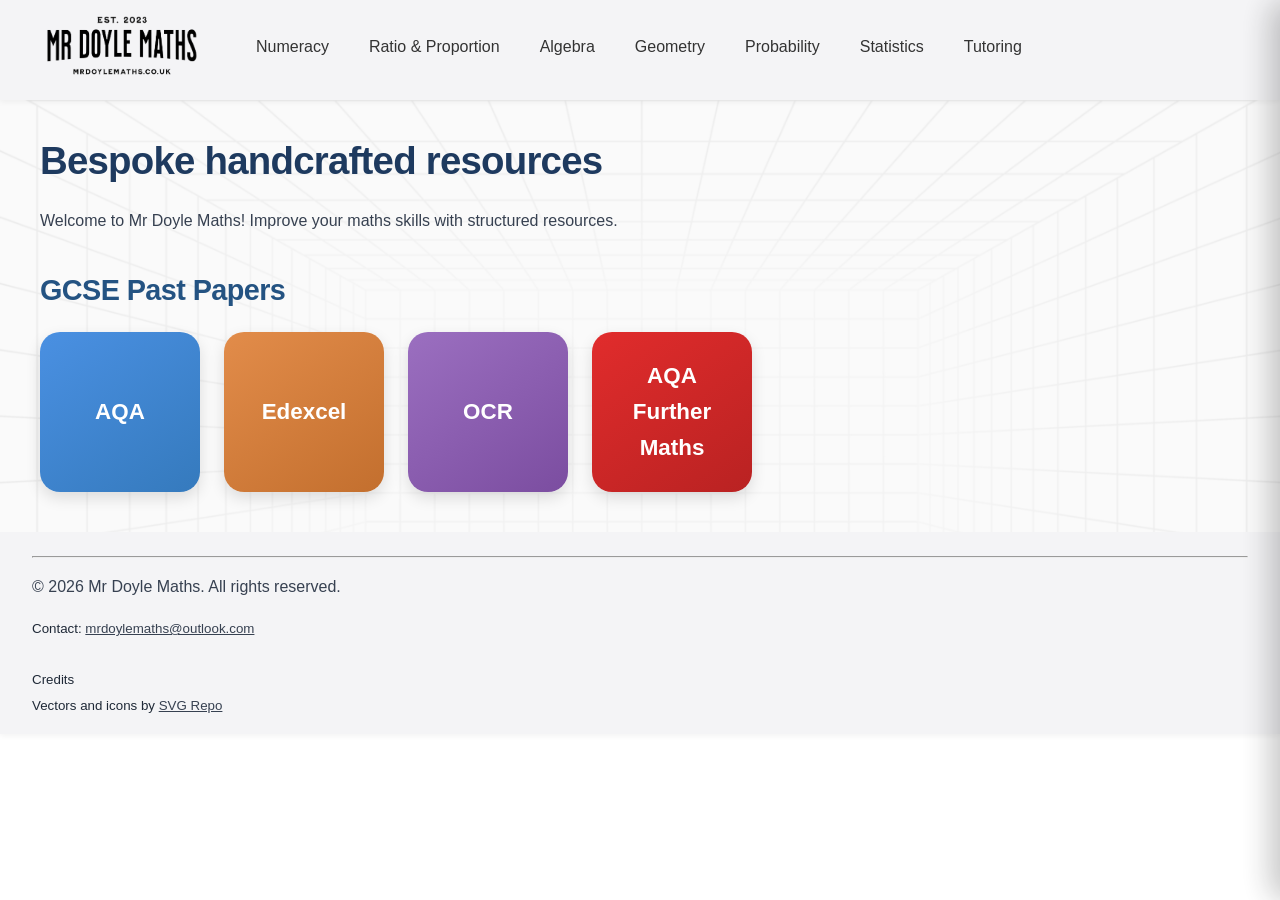
==== index.html @ 99796a52 "Initial commit" ====
<!doctype html>
<html>
  <head>
    <title>Mr Doyle Maths</title>

    <!-- CSS -->
    <link rel="stylesheet" href="assets/css/style.css" />
  </head>

  <body>
    <!-- HEADER (loaded via JS) -->
    <div id="header"></div>

    <main>
      <div class="main-content">
        <div class="intro">
          <h1>Bespoke handcrafted resources</h1>
          <p>
            Welcome to Mr Doyle Maths! Improve your maths skills with structured
            resources.
          </p>
        </div>

        <div class="section">
          <h2>GCSE Past Papers</h2>

          <!-- REQUIRED FOR SIDE PANEL -->
          <div class="container"></div>
        </div>
      </div>
    </main>

    <!-- SIDE PANEL -->
    <div id="side-panel" class="side-panel">
      <div class="side-panel-content">
        <button class="close-btn">&times;</button>
        <div id="panel-content"></div>
      </div>
    </div>

    <!-- FOOTER (loaded via JS) -->
    <div id="footer"></div>

    <!-- =======================
       SCRIPTS (ORDER MATTERS)
  ======================= -->

    <!-- 1. BOARD DATA -->
    <script src="js/data/boards/aqa.js"></script>
    <script src="js/data/boards/edexcel.js"></script>
    <script src="js/data/boards/ocr.js"></script>
    <script src="js/data/boards/aqa_further_maths.js"></script>

    <!-- 2. COMBINED DATA -->
    <script src="js/data/indexData.js"></script>

    <!-- 3. COMPONENTS (HEADER + FOOTER) -->
    <script src="js/loadComponents.js"></script>

    <!-- 4. MAIN FUNCTIONALITY -->
    <script src="js/sidepanel.js"></script>
  </body>
</html>
---- assets/css/style.css ----
/* =======================
   GLOBAL
======================= */
body {
  font-family:
    Inter,
    -apple-system,
    BlinkMacSystemFont,
    "Segoe UI",
    Roboto,
    "Helvetica Neue",
    Arial,
    sans-serif;
  margin: 0;
  padding: 0;
  background-color: #fff;
  color: #1f2937;
  line-height: 1.6;
  -webkit-font-smoothing: antialiased;
  text-rendering: optimizeLegibility;
  animation: fadeIn 0.3s ease-out;
}

/* =======================
   TYPOGRAPHY
======================= */
h1,
h2,
h3,
h4,
h5,
h6 {
  font-family: inherit;
  font-weight: 700;
  letter-spacing: -0.02em;
  margin-top: 0;
}

h1 {
  font-size: 2.4rem;
  line-height: 1.1;
  color: #1e3a5f;
}

h2 {
  font-size: 1.8rem;
  line-height: 1.2;
  color: #245382;
}

h3 {
  font-size: 1.4rem;
  line-height: 1.3;
  color: #334155;
}

p,
a,
li,
button,
input {
  font-family: inherit;
  font-weight: 400;
  color: #374151;
}

/* =======================
   HEADER / FOOTER
======================= */
header {
  padding: 16px 32px;
  background-color: rgba(244, 244, 246, 0.96);
  position: sticky;
  top: 0;
  z-index: 999;
  box-shadow: 0 2px 6px rgba(0, 0, 0, 0.05);
  backdrop-filter: blur(12px);
}

footer {
  padding: 16px 32px;
  background-color: rgba(244, 244, 246, 0.96);
  box-shadow: 0 2px 6px rgba(0, 0, 0, 0.05);
}

/* JS injection fix */
#header,
#footer {
  width: 100%;
}

#header header,
#footer footer {
  width: 100%;
}

/* Header layout */
.header-container {
  display: flex;
  align-items: center;
  justify-content: flex-start;
  gap: 32px;
  width: 100%;
}

/* Logo */
header .logo {
  width: 180px;
  height: auto;
  max-height: 60px;
  object-fit: contain;
  transition: transform 0.2s ease;
}

header .logo:hover {
  transform: scale(1.05);
}

/* =======================
   MAIN CONTENT
======================= */
main {
  position: relative;
  padding: 40px 32px;
  background-image: url("../images/Background.jpg");
  background-size: cover;
  background-position: center;
  background-attachment: fixed;
  min-height: 400px;
  max-width: 1400px;
  margin: 0 auto;
}

main::before {
  content: "";
  position: absolute;
  inset: 0;
  background-color: rgba(255, 255, 255, 0.5);
  z-index: 0;
}

main > * {
  position: relative;
  z-index: 1;
}

/* 🔥 UPGRADE 2 — CONTAINER WIDTH */
.main-content {
  max-width: 1200px;
  margin: 0 auto;
}

/* Existing spacing */
.intro {
  margin-bottom: 40px;
  max-width: 700px;
}

.section {
  margin-top: 40px;
}

/* =======================
   NAVIGATION
======================= */
nav ul {
  list-style: none;
  margin: 0;
  padding: 0;
  display: flex;
  gap: 16px;
  align-items: center;
}

nav ul > li {
  position: relative;
}

nav > ul > li > a {
  text-decoration: none;
  color: #333;
  padding: 8px 12px;
  display: inline-block;
  border-radius: 8px;
  font-weight: 500;
  transition: all 0.2s ease-in-out;
}

nav > ul > li > a::after {
  content: "";
  display: block;
  height: 2px;
  width: 0;
  background: #007bff;
  transition: width 0.3s ease;
  border-radius: 2px;
  margin-top: 4px;
}

nav > ul > li > a:hover::after {
  width: 100%;
}

nav > ul > li > a:hover {
  color: #007bff;
  background-color: rgba(0, 123, 255, 0.1);
}

/* Dropdown */
nav ul li ul {
  display: none;
  position: absolute;
  top: 100%;
  left: 50%;
  transform: translateX(-50%);
  background-color: rgba(244, 244, 246, 0.99);
  min-width: 180px;
  box-shadow: 0 8px 16px rgba(0, 0, 0, 0.15);
  border-radius: 12px;
  padding: 8px 0;
  opacity: 0;
  visibility: hidden;
  transition:
    opacity 0.25s ease,
    transform 0.25s ease;
  backdrop-filter: blur(10px);
}

nav ul li:hover > ul {
  display: block;
  opacity: 1;
  visibility: visible;
  transform: translateX(-50%) translateY(0);
}

nav ul li ul li a {
  display: flex;
  justify-content: center;
  align-items: center;
  padding: 12px 20px;
  color: #333;
  text-decoration: none;
  transition: 0.2s;
}

nav ul li ul li a:hover {
  background-color: rgba(0, 123, 255, 0.1);
  color: #007bff;
  border-radius: 8px;
}

/* =======================
   BOXES / GRID
======================= */
.container {
  display: flex;
  flex-wrap: wrap;
  gap: 24px;
  justify-content: flex-start;
  margin-top: 20px;
}

.box {
  position: relative;
  overflow: hidden;
  width: 160px;
  height: 160px;
  font-size: 1.4em;
  border-radius: 20px;
  display: flex;
  justify-content: center;
  align-items: center;
  text-align: center;
  padding: 20px;
  color: #fff;
  font-weight: 600;
  cursor: pointer;
  box-shadow: 0 6px 15px rgba(0, 0, 0, 0.12);
  transition:
    all 0.3s ease,
    background 0.25s ease;
}

.box::after {
  content: "";
  position: absolute;
  top: -50%;
  left: -50%;
  width: 200%;
  height: 200%;
  background: linear-gradient(
    120deg,
    transparent,
    rgba(255, 255, 255, 0.25),
    transparent
  );
  transform: rotate(25deg);
  opacity: 0;
  transition: opacity 0.3s ease;
}

.box:hover::after {
  opacity: 1;
}

.box:hover {
  transform: translateY(-6px) scale(1.03);
  box-shadow: 0 12px 25px rgba(0, 0, 0, 0.18);
}

.active-box {
  transform: translateY(-6px) scale(1.03);
  box-shadow: 0 12px 25px rgba(0, 0, 0, 0.25);
  z-index: 10;
}

/* Board colours */
#aqa {
  background: linear-gradient(145deg, #4a90e2, #357abd);
}
#aqa:hover,
#aqa.active-box {
  background: linear-gradient(145deg, #357abd, #2b5d9a);
}

#aqa_further_maths {
  background: linear-gradient(145deg, #e12c2c, #b92222);
}
#aqa_further_maths:hover,
#aqa_further_maths.active-box {
  background: linear-gradient(145deg, #b72626, #981919);
}

#edexcel {
  background: linear-gradient(145deg, #e28c4a, #c36f2e);
}
#edexcel:hover,
#edexcel.active-box {
  background: linear-gradient(145deg, #c36f2e, #a85b1f);
}

#ocr {
  background: linear-gradient(145deg, #9b6fc0, #7b4da0);
}
#ocr:hover,
#ocr.active-box {
  background: linear-gradient(145deg, #7b4da0, #5e3980);
}

/* =======================
   TOPIC COLOURS
======================= */
#angles {
  background: linear-gradient(145deg, #e3ca71, #c9b05b);
}
#angles:hover,
#angles.active-box {
  background: linear-gradient(145deg, #c9b05b, #b69c49);
}

#pythagoras {
  background: linear-gradient(145deg, #8fd9bf, #7cc1a5);
}
#pythagoras:hover,
#pythagoras.active-box {
  background: linear-gradient(145deg, #7cc1a5, #68a78e);
}

/* =======================
   SIDE PANEL
======================= */
.side-panel {
  position: fixed;
  inset: 0;
  background-color: rgba(0, 0, 0, 0);
  opacity: 0.9;
  pointer-events: none;
  transition:
    opacity 0.7s ease,
    background-color 0.7s ease;
  display: flex;
  justify-content: flex-end;
  z-index: 10000;
}

.side-panel.open {
  opacity: 1;
  background-color: rgba(0, 0, 0, 0.4);
  pointer-events: auto;
}

.side-panel-content {
  width: 75%;
  background-color: #f9f9f9;
  padding: 24px;
  border-radius: 16px 0 0 16px;
  box-shadow: -10px 0 30px rgba(0, 0, 0, 0.25);
  transform: translateX(100%);
  transition: transform 0.7s ease;

  height: 100vh;        /* 🔥 THIS is missing */
  overflow-y: auto;     /* 🔥 THIS enables scrolling */
}

.side-panel.open .side-panel-content {
  transform: translateX(0);
}

.close-btn {
  position: absolute;
  top: 10px;
  right: 10px;
  font-size: 24px;
  background: none;
  border: none;
  cursor: pointer;
}

.panel-link {
  display: flex;
  justify-content: space-between;
  align-items: center;
  padding: 8px 10px;
  border-bottom: 1px solid #ddd;
  transition: all 0.2s ease;
}

.panel-link:hover {
  background-color: rgba(0, 123, 255, 0.1);
  color: #007bff;
  transform: translateX(4px);
}

.icon-group {
  display: flex;
  align-items: center;
  justify-content: flex-end;
  gap: 8px;
}

.panel-icon {
  width: 60px;
  height: 60px;
  object-fit: contain;
  flex-shrink: 0; /* 🔥 prevents resizing */
}

.panel-icon:hover {
  transform: scale(1.1);
}

/* =======================
   UTILITIES
======================= */
* {
  box-sizing: border-box;
}

html {
  scroll-behavior: smooth;
}

::selection {
  background: #007bff;
  color: #fff;
}

img {
  user-select: none;
  -webkit-user-drag: none;
}

.box:active {
  transform: translateY(-2px) scale(0.98);
}

@keyframes fadeIn {
  from {
    opacity: 0;
    transform: translateY(6px);
  }
  to {
    opacity: 1;
    transform: translateY(0);
  }
}

/* =======================
   PANEL MAIN TITLE
======================= */
.panel-main-title {
  text-align: center;
  margin-bottom: 20px;
}

/* =======================
   PANEL SECTION HEADERS (CLEAN)
======================= */

/* Base header styling */
.side-panel-content h3 {
  margin-top: 28px;
  margin-bottom: 10px;
  font-size: 1.2rem;
  font-weight: 600;
  color: #1e3a5f;
  letter-spacing: -0.01em;
}

/* Extra spacing ONLY between sections */
.side-panel-content .panel-link + h3 {
  margin-top: 42px;
}

/* First header stays tighter under title */
.side-panel-content h2 + h3 {
  margin-top: 20px;
}

body.panel-open {
  overflow: hidden;
}
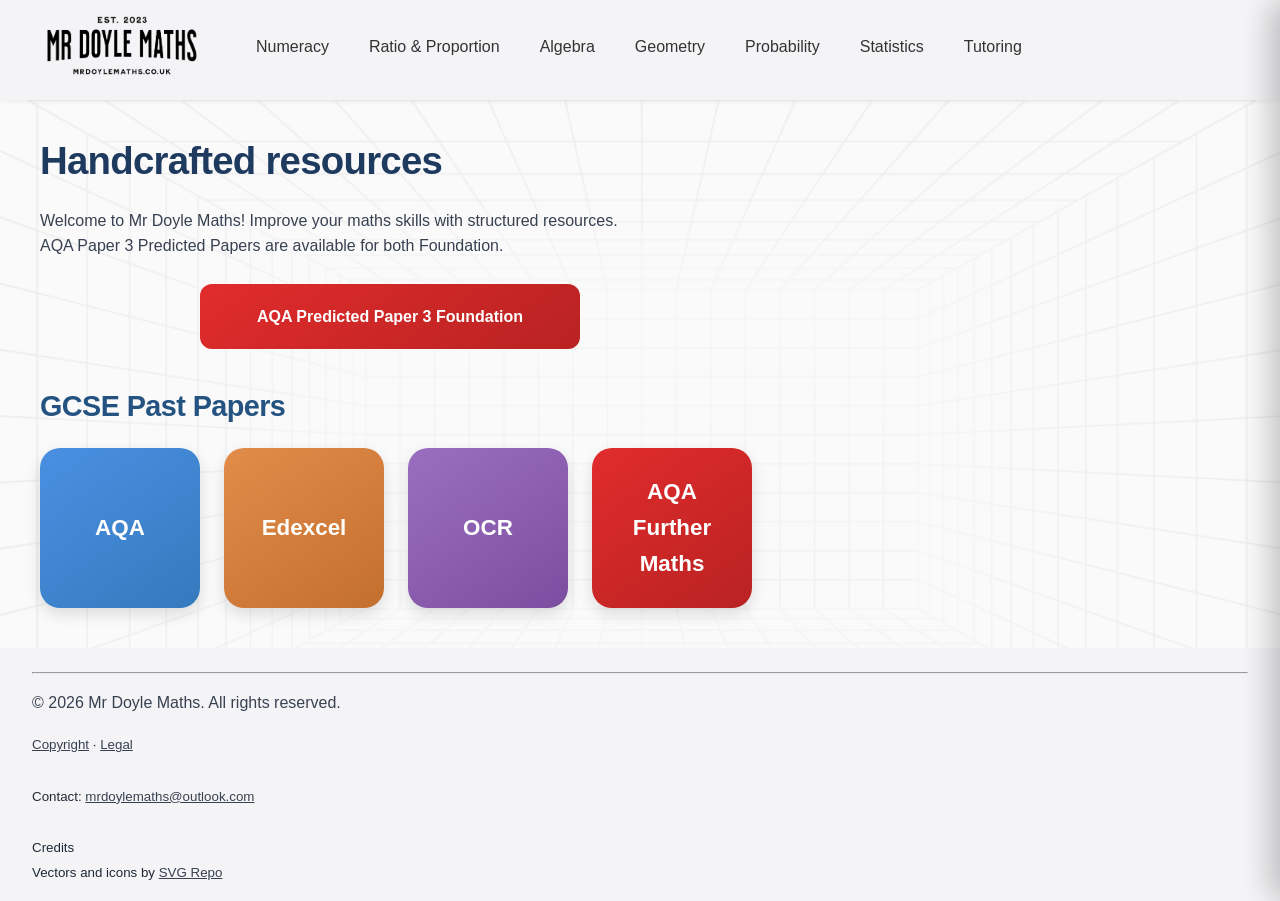
==== commit c3621ec7: "Updated idex" ====
--- a/index.html
+++ b/index.html
@@ -14,11 +14,27 @@
     <main>
       <div class="main-content">
         <div class="intro">
-          <h1>Bespoke handcrafted resources</h1>
+          <h1> Handcrafted resources</h1>
           <p>
             Welcome to Mr Doyle Maths! Improve your maths skills with structured
             resources.
+            <br />
+            AQA Paper 3 Predicted Papers are available for both Foundation.
           </p>
+          <div class="paper-wrapper">
+            <div
+              id="predicted_paper_3"
+              class="paper-box"
+              onclick="
+                window.open(
+                  'resources/2026%20Predicted%20Papers/2026%20Paper%203%20(Foundation)%20-%20mrdoylemaths.pdf',
+                  '_blank',
+                )
+              "
+            >
+              AQA Predicted Paper 3 Foundation
+            </div>
+          </div>
         </div>
 
         <div class="section">
--- a/assets/css/style.css
+++ b/assets/css/style.css
@@ -519,4 +519,31 @@
 
 body.panel-open {
   overflow: hidden;
+}
+
+.paper-wrapper {
+  display: flex;
+  justify-content: center;   /* centres horizontally */
+  margin-top: 25px;
+}
+
+#predicted_paper_3 {
+  width: 380px;
+  padding: 20px 24px;
+  border-radius: 12px;
+  color: white;
+  font-weight: 600;
+  cursor: pointer;
+  text-align: center;
+
+  background: linear-gradient(145deg, #e12c2c, #b92222);
+  transition: all 0.25s ease;
+}
+
+#predicted_paper_3:hover,
+#predicted_paper_3.active-box {
+  background: linear-gradient(145deg, #b72626, #981919);
+  transform: translateY(-6px) scale(1.03);
+  box-shadow: 0 12px 25px rgba(0, 0, 0, 0.25);
+  z-index: 10;
 }
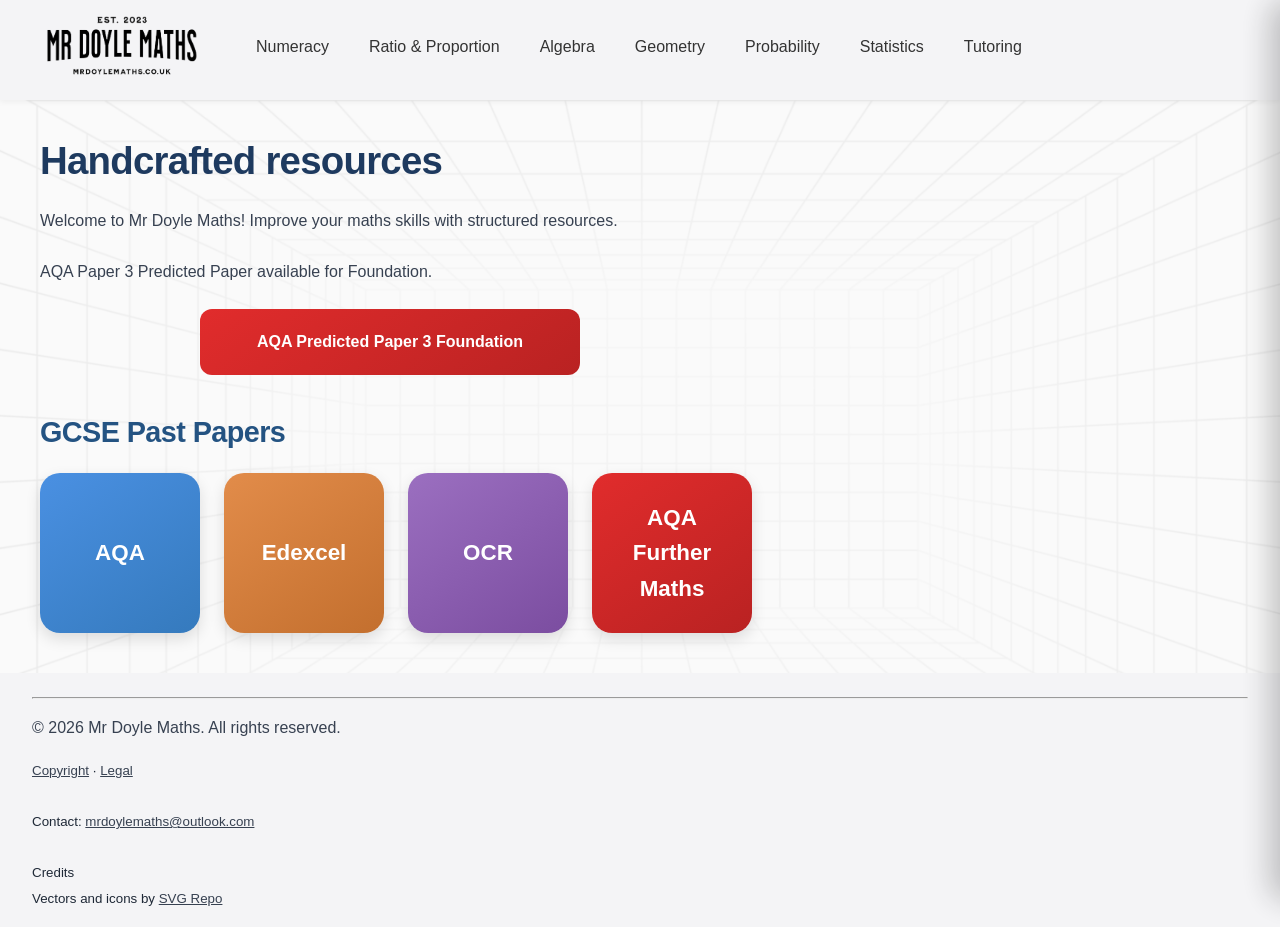
==== commit f1960d99: "update index spelling" ====
--- a/index.html
+++ b/index.html
@@ -18,8 +18,8 @@
           <p>
             Welcome to Mr Doyle Maths! Improve your maths skills with structured
             resources.
-            <br />
-            AQA Paper 3 Predicted Papers are available for both Foundation.
+            <br><br>
+            AQA Paper 3 Predicted Paper available for Foundation.
           </p>
           <div class="paper-wrapper">
             <div
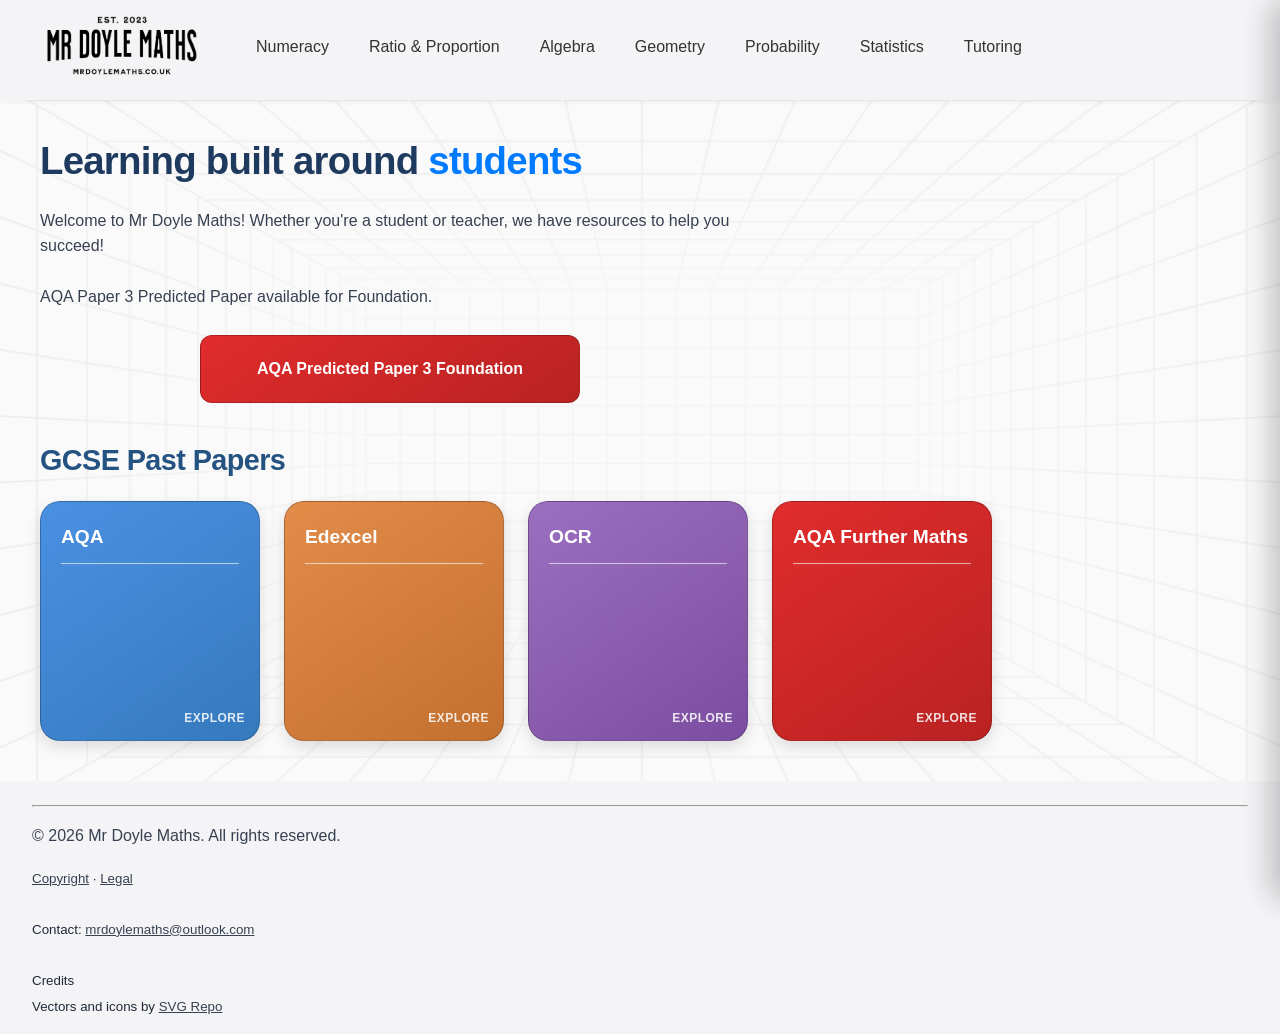
==== commit 2c323aaf: "Index updated" ====
--- a/index.html
+++ b/index.html
@@ -14,11 +14,13 @@
     <main>
       <div class="main-content">
         <div class="intro">
-          <h1> Handcrafted resources</h1>
+          <h1>
+            Learning built around
+            <span id="changing-word">students</span>
+          </h1>
           <p>
-            Welcome to Mr Doyle Maths! Improve your maths skills with structured
-            resources.
-            <br><br>
+            Welcome to Mr Doyle Maths! Whether you're a student or teacher, we have resources to help you succeed!
+            <br /><br />
             AQA Paper 3 Predicted Paper available for Foundation.
           </p>
           <div class="paper-wrapper">
@@ -75,5 +77,8 @@
 
     <!-- 4. MAIN FUNCTIONALITY -->
     <script src="js/sidepanel.js"></script>
+
+    <!-- 5. HOMEPAGE HEADING ROTATION -->
+    <script src="js/homeHeading.js"></script>
   </body>
 </html>
--- a/assets/css/style.css
+++ b/assets/css/style.css
@@ -263,24 +263,31 @@
 .box {
   position: relative;
   overflow: hidden;
-  width: 160px;
-  height: 160px;
-  font-size: 1.4em;
+  width: 220px;
+  height: 240px;
+  font-size: 1.2em;
   border-radius: 20px;
-  display: flex;
-  justify-content: center;
-  align-items: center;
-  text-align: center;
+  border: 1px solid rgba(0, 0, 0, 0.2);
+
+  display: flex;
+  flex-direction: column; /* 🔥 needed for clean layout */
+  justify-content: flex-start;
+  align-items: flex-start;
+
+  text-align: left;
   padding: 20px;
   color: #fff;
   font-weight: 600;
   cursor: pointer;
+
   box-shadow: 0 6px 15px rgba(0, 0, 0, 0.12);
+
   transition:
     all 0.3s ease,
     background 0.25s ease;
 }
 
+/* shimmer effect */
 .box::after {
   content: "";
   position: absolute;
@@ -314,6 +321,44 @@
   z-index: 10;
 }
 
+/* Explore label */
+.box::before {
+  content: "Explore";
+  position: absolute;
+  bottom: 12px;
+  right: 14px;
+  font-size: 0.75rem;
+  font-weight: 600;
+  opacity: 0.85;
+  letter-spacing: 0.5px;
+  text-transform: uppercase;
+  pointer-events: none;
+}
+
+/* =======================
+   TITLE AREA + LINE
+======================= */
+
+.box-title {
+  position: relative;
+  display: inline-block;
+  width: 100%;
+}
+
+/* FULL WIDTH LINE UNDER TITLE AREA */
+.box-title::after {
+  content: "";
+  display: block;
+
+  height: 1px;
+  margin-top: 10px;
+
+  /* aligns with box padding automatically */
+  width: 100%;
+
+  background: rgba(255, 255, 255, 0.6);
+  box-shadow: 0 0 4px rgba(255, 255, 255, 0.2);
+}
 /* Board colours */
 #aqa {
   background: linear-gradient(145deg, #4a90e2, #357abd);
@@ -398,8 +443,8 @@
   transform: translateX(100%);
   transition: transform 0.7s ease;
 
-  height: 100vh;        /* 🔥 THIS is missing */
-  overflow-y: auto;     /* 🔥 THIS enables scrolling */
+  height: 100vh; /* 🔥 THIS is missing */
+  overflow-y: auto; /* 🔥 THIS enables scrolling */
 }
 
 .side-panel.open .side-panel-content {
@@ -523,7 +568,7 @@
 
 .paper-wrapper {
   display: flex;
-  justify-content: center;   /* centres horizontally */
+  justify-content: center; /* centres horizontally */
   margin-top: 25px;
 }
 
@@ -531,6 +576,7 @@
   width: 380px;
   padding: 20px 24px;
   border-radius: 12px;
+  border: 1px solid rgba(0, 0, 0, 0.2);
   color: white;
   font-weight: 600;
   cursor: pointer;
@@ -546,4 +592,13 @@
   transform: translateY(-6px) scale(1.03);
   box-shadow: 0 12px 25px rgba(0, 0, 0, 0.25);
   z-index: 10;
+}
+
+#changing-word {
+  display: inline-block;
+  transform-origin: center;
+
+  color: #007bff;
+
+  transition: transform 1.2s ease, opacity 1.2s ease;
 }
